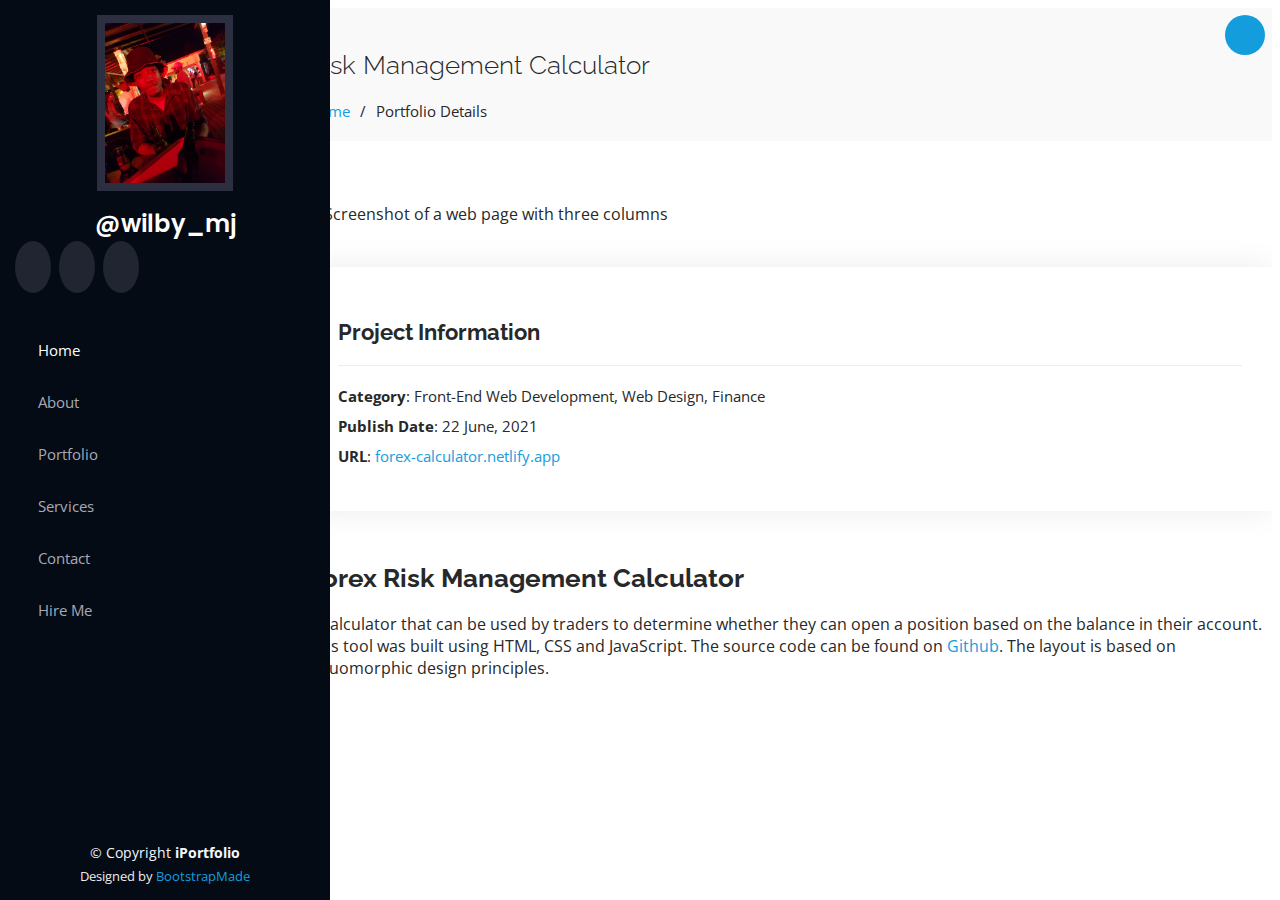
==== pages/forex-calculator.html @ 1f835883 "Revert "Menu edit + services fix"" ====
<!DOCTYPE html>
<html lang="en">

<head>
  <meta charset="utf-8">
  <meta content="width=device-width, initial-scale=1.0" name="viewport">

  <title>Portfolio Details | William Mujuni Balaile</title>
  <meta content="" name="description">
  <meta content="" name="keywords">

  <!-- Favicons -->
  <link href="/assets/img/favicon.png" rel="icon">
  <link href="/assets/img/apple-touch-icon.png" rel="apple-touch-icon">

  <!-- Google Fonts -->
  <link href="https://fonts.googleapis.com/css?family=Open+Sans:300,300i,400,400i,600,600i,700,700i|Raleway:300,300i,400,400i,500,500i,600,600i,700,700i|Poppins:300,300i,400,400i,500,500i,600,600i,700,700i" rel="stylesheet">

  <!-- Vendor CSS Files -->
  <link href="/assets/vendor/aos/aos.css" rel="stylesheet">
  <link href="/assets/vendor/bootstrap/css/bootstrap.min.css" rel="stylesheet">
  <link href="/assets/vendor/bootstrap-icons/bootstrap-icons.css" rel="stylesheet">
  <link href="/assets/vendor/boxicons/css/boxicons.min.css" rel="stylesheet">
  <link href="/assets/vendor/glightbox/css/glightbox.min.css" rel="stylesheet">
  <link href="/assets/vendor/swiper/swiper-bundle.min.css" rel="stylesheet">

  <!-- Template Main CSS File -->
  <link href="/assets/css/style.css" rel="stylesheet">

  <!-- =======================================================
  * Template Name: iPortfolio - v3.3.0
  * Template URL: https://bootstrapmade.com/iportfolio-bootstrap-portfolio-websites-template/
  * Author: BootstrapMade.com
  * License: https://bootstrapmade.com/license/
  ======================================================== -->
</head>

<body>

  <!-- ======= Mobile nav toggle button ======= -->
  <i class="bi bi-list mobile-nav-toggle d-xl-none"></i>

  <!-- ======= Header ======= -->
  <header id="header">
    <div class="d-flex flex-column">

      <div class="profile">
        <img src="/assets/img/profile.jpg" alt="" class="img-fluid rounded-circle">
        <h1 class="text-light"><a href="../index.html">@wilby_mj</a></h1>
        <div class="social-links mt-3 text-center">
          <a href="https://twitter.com/wilby_mj" class="twitter"><i class="bx bxl-twitter"></i></a>
          <a href="https://www.instagram.com/wilby_mj/" class="instagram"><i class="bx bxl-instagram"></i></a>
          <a href="https://www.linkedin.com/in/william-balaile-55426b133/" class="linkedin"><i class="bx bxl-linkedin"></i></a>
        </div>
      </div>

      <nav id="navbar" class="nav-menu navbar">
        <ul>
          <li><a href="../index.html" class="nav-link scrollto active"><i class="bx bx-home"></i> <span>Home</span></a></li>
          <li><a href="../index.html#about" class="nav-link scrollto"><i class="bx bx-user"></i> <span>About</span></a></li>
          <li><a href="../index.html#portfolio" class="nav-link scrollto"><i class="bx bx-book-content"></i> <span>Portfolio</span></a></li>
          <li><a href="../index.html#services" class="nav-link scrollto"><i class="bx bx-server"></i> <span>Services</span></a></li>
          <li><a href="../index.html#contact" class="nav-link scrollto"><i class="bx bx-envelope"></i> <span>Contact</span></a></li>
          <li><a href="#" class="nav-link scrollto"><i class="bx bx-file-blank"></i> <span>Hire Me</span></a></li>
        </ul>
      </nav><!-- .nav-menu -->
    </div>
  </header>
  <!-- End Header -->

  <main id="main">

    <!-- ======= Breadcrumbs ======= -->
    <section id="breadcrumbs" class="breadcrumbs">
      <div class="container">

        <div class="d-flex justify-content-between align-items-center">
          <h2>Risk Management Calculator</h2>
          <ol>
            <li><a href="../index.html">Home</a></li>
            <li>Portfolio Details</li>
          </ol>
        </div>

      </div>
    </section>
    <!-- End Breadcrumbs -->

    <!-- ======= Portfolio Details Section ======= -->
    <section id="portfolio-details" class="portfolio-details">
      <div class="container">

        <div class="row gy-4">

          <div class="col-lg-8">
            <div class="portfolio-details-slider swiper-container">
              <div class="swiper-wrapper align-items-center">

                <div class="swiper-slide">
                  <img src="/assets/img/portfolio/risk-management-calculator-active.png" alt="">
                </div>

                <div class="swiper-slide">
                  <img src="/assets/img/portfolio/risk-management-calculator-intructions.png" alt="Screenshot of a web page with three columns">
                </div>

                <div class="swiper-slide">
                  <img src="/assets/img/portfolio/risk-management-calculator-github.png" alt="">
                </div>

              </div>
              <div class="swiper-pagination"></div>
            </div>
          </div>

          <div class="col-lg-4">
            <div class="portfolio-info">
              <h3>Project Information</h3>
              <ul>
                <li><strong>Category</strong>: Front-End Web Development, Web Design, Finance</li>
                <li><strong>Publish Date</strong>: 22 June, 2021</li>
                <li><strong>URL</strong>: <a href="https://forex-calculator.netlify.app">forex-calculator.netlify.app</a></li>
              </ul>
            </div>
            <div class="portfolio-description">
              <h2>Forex Risk Management Calculator</h2>
              <p>
                A calculator that can be used by traders to determine whether they can open a position based on the 
                balance in their account.
                <br>
                This tool was built using HTML, CSS and JavaScript. The source code can be found on <a href="https://github.com/wilby-mj/Forex-Calculator">Github</a>.
                The layout is based on Neuomorphic design principles.
              </p>
            </div>
          </div>

        </div>

      </div>
    </section>
    <!-- End Portfolio Details Section -->

  </main>
  <!-- End #main -->

  <!-- ======= Footer ======= -->
  <footer id="footer">
    <div class="container">
      <div class="copyright">
        &copy; Copyright <strong><span>iPortfolio</span></strong>
      </div>
      <div class="credits">
        <!-- All the links in the footer should remain intact. -->
        <!-- You can delete the links only if you purchased the pro version. -->
        <!-- Licensing information: https://bootstrapmade.com/license/ -->
        <!-- Purchase the pro version with working PHP/AJAX contact form: https://bootstrapmade.com/iportfolio-bootstrap-portfolio-websites-template/ -->
        Designed by <a href="https://bootstrapmade.com/">BootstrapMade</a>
      </div>
    </div>
  </footer><!-- End  Footer -->

  <a href="#" class="back-to-top d-flex align-items-center justify-content-center"><i class="bi bi-arrow-up-short"></i></a>

  <!-- Vendor JS Files -->
  <script src="/assets/vendor/aos/aos.js"></script>
  <script src="/assets/vendor/bootstrap/js/bootstrap.bundle.min.js"></script>
  <script src="/assets/vendor/glightbox/js/glightbox.min.js"></script>
  <script src="/assets/vendor/isotope-layout/isotope.pkgd.min.js"></script>
  <script src="/assets/vendor/php-email-form/validate.js"></script>
  <script src="/assets/vendor/purecounter/purecounter.js"></script>
  <script src="/assets/vendor/swiper/swiper-bundle.min.js"></script>
  <script src="/assets/vendor/typed.js/typed.min.js"></script>
  <script src="/assets/vendor/waypoints/noframework.waypoints.js"></script>

  <!-- Template Main JS File -->
  <script src="/assets/js/main.js"></script>

</body>

</html>
---- assets/css/style.css ----
/**
* Template Name: iPortfolio - v3.3.0
* Template URL: https://bootstrapmade.com/iportfolio-bootstrap-portfolio-websites-template/
* Author: BootstrapMade.com
* License: https://bootstrapmade.com/license/
*/

/*--------------------------------------------------------------
# General
--------------------------------------------------------------*/
body {
  font-family: "Open Sans", sans-serif;
  color: #272829;
}

a {
  color: #149ddd;
  text-decoration: none;
}

a:hover {
  color: #37b3ed;
  text-decoration: none;
}

h1, h2, h3, h4, h5, h6 {
  font-family: "Raleway", sans-serif;
}

/*--------------------------------------------------------------
# Back to top button
--------------------------------------------------------------*/
.back-to-top {
  position: fixed;
  visibility: hidden;
  opacity: 0;
  right: 15px;
  bottom: 15px;
  z-index: 996;
  background: #149ddd;
  width: 40px;
  height: 40px;
  border-radius: 50px;
  transition: all 0.4s;
}

.back-to-top i {
  font-size: 28px;
  color: #fff;
  line-height: 0;
}

.back-to-top:hover {
  background: #2eafec;
  color: #fff;
}

.back-to-top.active {
  visibility: visible;
  opacity: 1;
}

/*--------------------------------------------------------------
# Header
--------------------------------------------------------------*/
#header {
  position: fixed;
  top: 0;
  left: 0;
  bottom: 0;
  width: 300px;
  transition: all ease-in-out 0.5s;
  z-index: 9997;
  transition: all 0.5s;
  padding: 0 15px;
  background: #040b14;
  overflow-y: auto;
}

#header .profile img {
  margin: 15px auto;
  display: block;
  width: 120px;
  border: 8px solid #2c2f3f;
}

#header .profile h1 {
  font-size: 24px;
  margin: 0;
  padding: 0;
  font-weight: 600;
  -moz-text-align-last: center;
  text-align-last: center;
  font-family: "Poppins", sans-serif;
}

#header .profile h1 a, #header .profile h1 a:hover {
  color: #fff;
  text-decoration: none;
}

#header .profile .social-links a {
  font-size: 18px;
  display: inline-block;
  background: #212431;
  color: #fff;
  line-height: 1;
  padding: 8px 0;
  margin-right: 4px;
  border-radius: 50%;
  text-align: center;
  width: 36px;
  height: 36px;
  transition: 0.3s;
}

#header .profile .social-links a:hover {
  background: #149ddd;
  color: #fff;
  text-decoration: none;
}

#main {
  margin-left: 300px;
}

@media (max-width: 1199px) {
  #header {
    left: -300px;
  }
  #main {
    margin-left: 0;
  }
}

/*--------------------------------------------------------------
# Navigation Menu
--------------------------------------------------------------*/
/* Desktop Navigation */
.nav-menu {
  padding: 30px 0 0 0;
}

.nav-menu * {
  margin: 0;
  padding: 0;
  list-style: none;
}

.nav-menu > ul > li {
  position: relative;
  white-space: nowrap;
}

.nav-menu a, .nav-menu a:focus {
  display: flex;
  align-items: center;
  color: #a8a9b4;
  padding: 12px 15px;
  margin-bottom: 8px;
  transition: 0.3s;
  font-size: 15px;
}

.nav-menu a i, .nav-menu a:focus i {
  font-size: 24px;
  padding-right: 8px;
  color: #6f7180;
}

.nav-menu a:hover, .nav-menu .active, .nav-menu .active:focus, .nav-menu li:hover > a {
  text-decoration: none;
  color: #fff;
}

.nav-menu a:hover i, .nav-menu .active i, .nav-menu .active:focus i, .nav-menu li:hover > a i {
  color: #149ddd;
}

/* Mobile Navigation */
.mobile-nav-toggle {
  position: fixed;
  right: 15px;
  top: 15px;
  z-index: 9998;
  border: 0;
  font-size: 24px;
  transition: all 0.4s;
  outline: none !important;
  background-color: #149ddd;
  color: #fff;
  width: 40px;
  height: 40px;
  display: inline-flex;
  align-items: center;
  justify-content: center;
  line-height: 0;
  border-radius: 50px;
  cursor: pointer;
}

.mobile-nav-active {
  overflow: hidden;
}

.mobile-nav-active #header {
  left: 0;
}

/*--------------------------------------------------------------
# Hero Section
--------------------------------------------------------------*/
#hero {
  width: 100%;
  height: 100vh;
  background: url("../img/setup.jpg") top center;
  background-size: cover;
}

#hero:before {
  content: "";
  background: rgba(5, 13, 24, 0.3);
  position: absolute;
  bottom: 0;
  top: 0;
  left: 0;
  right: 0;
  z-index: 1;
}

#hero .hero-container {
  position: relative;
  z-index: 2;
  min-width: 300px;
}

#hero h1 {
  margin: 0 0 10px 0;
  font-size: 64px;
  font-weight: 700;
  line-height: 56px;
  color: #fff;
}

#hero p {
  color: #fff;
  margin-bottom: 50px;
  font-size: 26px;
  font-family: "Poppins", sans-serif;
}

#hero p span {
  color: #fff;
  padding-bottom: 4px;
  letter-spacing: 1px;
  border-bottom: 3px solid #149ddd;
}

@media (min-width: 1024px) {
  #hero {
    background-attachment: fixed;
  }
}

@media (max-width: 768px) {
  #hero h1 {
    font-size: 28px;
    line-height: 36px;
  }
  #hero h2 {
    font-size: 18px;
    line-height: 24px;
    margin-bottom: 30px;
  }
}

/*--------------------------------------------------------------
# Sections General
--------------------------------------------------------------*/
section {
  padding: 60px 0;
  overflow: hidden;
}

.section-bg {
  background: #f5f8fd;
}

.section-title {
  padding-bottom: 30px;
}

.section-title h2 {
  font-size: 32px;
  font-weight: bold;
  margin-bottom: 20px;
  padding-bottom: 20px;
  position: relative;
  color: #173b6c;
}

.section-title h2::after {
  content: '';
  position: absolute;
  display: block;
  width: 50px;
  height: 3px;
  background: #149ddd;
  bottom: 0;
  left: 0;
}

.section-title p {
  margin-bottom: 0;
}

/*--------------------------------------------------------------
# About
--------------------------------------------------------------*/
.about .content h3 {
  font-weight: 700;
  font-size: 26px;
  color: #173b6c;
}

.about .content ul {
  list-style: none;
  padding: 0;
}

.about .content ul li {
  margin-bottom: 20px;
  display: flex;
  align-items: center;
}

.about .content ul strong {
  margin-right: 10px;
}

.about .content ul i {
  font-size: 16px;
  margin-right: 5px;
  color: #149ddd;
  line-height: 0;
}

.about .content p:last-child {
  margin-bottom: 0;
}

/*--------------------------------------------------------------
# Facts
--------------------------------------------------------------*/
.facts {
  padding-bottom: 30px;
}

.facts .count-box {
  padding: 30px;
  width: 100%;
}

.facts .count-box i {
  display: block;
  font-size: 44px;
  color: #149ddd;
  float: left;
  line-height: 0;
}

.facts .count-box span {
  font-size: 48px;
  line-height: 40px;
  display: block;
  font-weight: 700;
  color: #050d18;
  margin-left: 60px;
}

.facts .count-box p {
  padding: 15px 0 0 0;
  margin: 0 0 0 60px;
  font-family: "Raleway", sans-serif;
  font-size: 14px;
  color: #122f57;
}

.facts .count-box a {
  font-weight: 600;
  display: block;
  margin-top: 20px;
  color: #122f57;
  font-size: 15px;
  font-family: "Poppins", sans-serif;
  transition: ease-in-out 0.3s;
}

.facts .count-box a:hover {
  color: #1f5297;
}

/*--------------------------------------------------------------
# Akills
--------------------------------------------------------------*/
.skills .progress {
  height: 60px;
  display: block;
  background: none;
  border-radius: 0;
}

.skills .progress .skill {
  padding: 0;
  margin: 0 0 6px 0;
  text-transform: uppercase;
  display: block;
  font-weight: 600;
  font-family: "Poppins", sans-serif;
  color: #050d18;
}

.skills .progress .skill-desc{
  padding: 0;
  margin: 0 0 6px 0;
  text-transform: uppercase;
  display: block;
  font-weight: 300;
  font-family: "Poppins", sans-serif;
  color: #050d18;
}

.skills .progress .skill .val {
  float: right;
  font-style: normal;
}

.skills .progress-bar-wrap {
  background: #dce8f8;
  height: 10px;
}

.skills .progress-bar {
  width: 1px;
  height: 10px;
  transition: .9s;
  background-color: #149ddd;
}

/*--------------------------------------------------------------
# Resume
--------------------------------------------------------------*/
.resume .resume-title {
  font-size: 26px;
  font-weight: 700;
  margin-top: 20px;
  margin-bottom: 20px;
  color: #050d18;
}

.resume .resume-item {
  padding: 0 0 20px 20px;
  margin-top: -2px;
  border-left: 2px solid #1f5297;
  position: relative;
}

.resume .resume-item h4 {
  line-height: 18px;
  font-size: 18px;
  font-weight: 600;
  text-transform: uppercase;
  font-family: "Poppins", sans-serif;
  color: #050d18;
  margin-bottom: 10px;
}

.resume .resume-item h5 {
  font-size: 16px;
  background: #e4edf9;
  padding: 5px 15px;
  display: inline-block;
  font-weight: 600;
  margin-bottom: 10px;
}

.resume .resume-item ul {
  padding-left: 20px;
}

.resume .resume-item ul li {
  padding-bottom: 10px;
}

.resume .resume-item:last-child {
  padding-bottom: 0;
}

.resume .resume-item::before {
  content: "";
  position: absolute;
  width: 16px;
  height: 16px;
  border-radius: 50px;
  left: -9px;
  top: 0;
  background: #fff;
  border: 2px solid #1f5297;
}

/*--------------------------------------------------------------
# Portfolio
--------------------------------------------------------------*/
.portfolio .portfolio-item {
  margin-bottom: 30px;
}

.portfolio #portfolio-flters {
  padding: 0;
  margin: 0 auto 35px auto;
  list-style: none;
  text-align: center;
  background: #fff;
  border-radius: 50px;
  padding: 2px 15px;
}

.portfolio #portfolio-flters li {
  cursor: pointer;
  display: inline-block;
  padding: 10px 15px 8px 15px;
  font-size: 14px;
  font-weight: 600;
  line-height: 1;
  text-transform: uppercase;
  color: #272829;
  margin-bottom: 5px;
  transition: all 0.3s ease-in-out;
}

.portfolio #portfolio-flters li:hover, .portfolio #portfolio-flters li.filter-active {
  color: #149ddd;
}

.portfolio #portfolio-flters li:last-child {
  margin-right: 0;
}

.portfolio .portfolio-wrap {
  transition: 0.3s;
  position: relative;
  overflow: hidden;
  z-index: 1;
}

.portfolio .portfolio-wrap::before {
  content: "";
  background: rgba(255, 255, 255, 0.5);
  position: absolute;
  left: 0;
  right: 0;
  top: 0;
  bottom: 0;
  transition: all ease-in-out 0.3s;
  z-index: 2;
  opacity: 0;
}

.portfolio .portfolio-wrap .portfolio-links {
  opacity: 1;
  left: 0;
  right: 0;
  bottom: -60px;
  z-index: 3;
  position: absolute;
  transition: all ease-in-out 0.3s;
  display: flex;
  justify-content: center;
}

.portfolio .portfolio-wrap .portfolio-links a {
  color: #fff;
  font-size: 28px;
  text-align: center;
  background: rgba(20, 157, 221, 0.75);
  transition: 0.3s;
  width: 50%;
}

.portfolio .portfolio-wrap .portfolio-links a:hover {
  background: rgba(20, 157, 221, 0.95);
}

.portfolio .portfolio-wrap .portfolio-links a + a {
  border-left: 1px solid #37b3ed;
}

.portfolio .portfolio-wrap:hover::before {
  top: 0;
  left: 0;
  right: 0;
  bottom: 0;
  opacity: 1;
}

.portfolio .portfolio-wrap:hover .portfolio-links {
  opacity: 1;
  bottom: 0;
}

/*--------------------------------------------------------------
# Portfolio Details
--------------------------------------------------------------*/
.portfolio-details {
  padding-top: 40px;
}

.portfolio-details .portfolio-details-slider img {
  width: 100%;
}

.portfolio-details .portfolio-details-slider .swiper-pagination {
  margin-top: 20px;
  position: relative;
}

.portfolio-details .portfolio-details-slider .swiper-pagination .swiper-pagination-bullet {
  width: 12px;
  height: 12px;
  background-color: #fff;
  opacity: 1;
  border: 1px solid #149ddd;
}

.portfolio-details .portfolio-details-slider .swiper-pagination .swiper-pagination-bullet-active {
  background-color: #149ddd;
}

.portfolio-details .portfolio-info {
  padding: 30px;
  box-shadow: 0px 0 30px rgba(5, 13, 24, 0.08);
}

.portfolio-details .portfolio-info h3 {
  font-size: 22px;
  font-weight: 700;
  margin-bottom: 20px;
  padding-bottom: 20px;
  border-bottom: 1px solid #eee;
}

.portfolio-details .portfolio-info ul {
  list-style: none;
  padding: 0;
  font-size: 15px;
}

.portfolio-details .portfolio-info ul li + li {
  margin-top: 10px;
}

.portfolio-details .portfolio-description {
  padding-top: 30px;
}

.portfolio-details .portfolio-description h2 {
  font-size: 26px;
  font-weight: 700;
  margin-bottom: 20px;
}

.portfolio-details .portfolio-description p {
  padding: 0;
}

/*--------------------------------------------------------------
# Services
--------------------------------------------------------------*/
.services .icon-box {
  margin-bottom: 20px;
}

.services .icon {
  float: left;
  display: flex;
  align-items: center;
  justify-content: center;
  width: 54px;
  height: 54px;
  background: #149ddd;
  border-radius: 50%;
  transition: 0.5s;
  border: 1px solid #149ddd;
}

.services .icon i {
  color: #fff;
  font-size: 24px;
  line-height: 0;
}

.services .icon-box:hover .icon {
  background: #fff;
}

.services .icon-box:hover .icon i {
  color: #149ddd;
}

.services .title {
  margin-left: 80px;
  font-weight: 700;
  margin-bottom: 15px;
  font-size: 18px;
}

.services .title a {
  color: #343a40;
}

.services .title a:hover {
  color: #149ddd;
}

.services .description {
  margin-left: 80px;
  line-height: 24px;
  font-size: 14px;
}

/*--------------------------------------------------------------
# Testimonials
--------------------------------------------------------------*/
.testimonials .testimonial-item {
  box-sizing: content-box;
  text-align: center;
  min-height: 320px;
}

.testimonials .testimonial-item .testimonial-img {
  width: 90px;
  border-radius: 50%;
  margin: 0 auto;
}

.testimonials .testimonial-item h3 {
  font-size: 18px;
  font-weight: bold;
  margin: 10px 0 5px 0;
  color: #111;
}

.testimonials .testimonial-item h4 {
  font-size: 14px;
  color: #999;
  margin: 0;
}

.testimonials .testimonial-item .quote-icon-left, .testimonials .testimonial-item .quote-icon-right {
  color: #c3e8fa;
  font-size: 26px;
}

.testimonials .testimonial-item .quote-icon-left {
  display: inline-block;
  left: -5px;
  position: relative;
}

.testimonials .testimonial-item .quote-icon-right {
  display: inline-block;
  right: -5px;
  position: relative;
  top: 10px;
}

.testimonials .testimonial-item p {
  font-style: italic;
  margin: 0 15px 15px 15px;
  padding: 20px;
  background: #fff;
  position: relative;
  margin-bottom: 35px;
  border-radius: 6px;
  box-shadow: 0px 2px 15px rgba(0, 0, 0, 0.1);
}

.testimonials .testimonial-item p::after {
  content: "";
  width: 0;
  height: 0;
  border-top: 20px solid #fff;
  border-right: 20px solid transparent;
  border-left: 20px solid transparent;
  position: absolute;
  bottom: -20px;
  left: calc(50% - 20px);
}

.testimonials .swiper-pagination {
  margin-top: 20px;
  position: relative;
}

.testimonials .swiper-pagination .swiper-pagination-bullet {
  width: 12px;
  height: 12px;
  background-color: #fff;
  opacity: 1;
  border: 1px solid #149ddd;
}

.testimonials .swiper-pagination .swiper-pagination-bullet-active {
  background-color: #149ddd;
}

/*--------------------------------------------------------------
# Contact
--------------------------------------------------------------*/
.contact {
  padding-bottom: 130px;
}

.contact .info {
  padding: 30px;
  background: #fff;
  width: 100%;
  box-shadow: 0 0 24px 0 rgba(0, 0, 0, 0.12);
}

.contact .info i {
  font-size: 20px;
  color: #149ddd;
  float: left;
  width: 44px;
  height: 44px;
  background: #dff3fc;
  display: flex;
  justify-content: center;
  align-items: center;
  border-radius: 50px;
  transition: all 0.3s ease-in-out;
}

.contact .info h4 {
  padding: 0 0 0 60px;
  font-size: 22px;
  font-weight: 600;
  margin-bottom: 5px;
  color: #050d18;
}

.contact .info p {
  padding: 0 0 10px 60px;
  margin-bottom: 20px;
  font-size: 14px;
  color: #173b6c;
}

.contact .info .email p {
  padding-top: 5px;
}

.contact .info .social-links {
  padding-left: 60px;
}

.contact .info .social-links a {
  font-size: 18px;
  display: inline-block;
  background: #333;
  color: #fff;
  line-height: 1;
  padding: 8px 0;
  border-radius: 50%;
  text-align: center;
  width: 36px;
  height: 36px;
  transition: 0.3s;
  margin-right: 10px;
}

.contact .info .social-links a:hover {
  background: #149ddd;
  color: #fff;
}

.contact .info .email:hover i, .contact .info .address:hover i, .contact .info .phone:hover i {
  background: #149ddd;
  color: #fff;
}

.contact .php-email-form {
  width: 100%;
  padding: 30px;
  background: #fff;
  box-shadow: 0 0 24px 0 rgba(0, 0, 0, 0.12);
}

.contact .php-email-form .form-group {
  padding-bottom: 8px;
}

.contact .php-email-form .validate {
  display: none;
  color: red;
  margin: 0 0 15px 0;
  font-weight: 400;
  font-size: 13px;
}

.contact .php-email-form .error-message {
  display: none;
  color: #fff;
  background: #ed3c0d;
  text-align: left;
  padding: 15px;
  font-weight: 600;
}

.contact .php-email-form .error-message br + br {
  margin-top: 25px;
}

.contact .php-email-form .sent-message {
  display: none;
  color: #fff;
  background: #18d26e;
  text-align: center;
  padding: 15px;
  font-weight: 600;
}

.contact .php-email-form .loading {
  display: none;
  background: #fff;
  text-align: center;
  padding: 15px;
}

.contact .php-email-form .loading:before {
  content: "";
  display: inline-block;
  border-radius: 50%;
  width: 24px;
  height: 24px;
  margin: 0 10px -6px 0;
  border: 3px solid #18d26e;
  border-top-color: #eee;
  -webkit-animation: animate-loading 1s linear infinite;
  animation: animate-loading 1s linear infinite;
}

.contact .php-email-form .form-group {
  margin-bottom: 15px;
}

.contact .php-email-form label {
  padding-bottom: 8px;
}

.contact .php-email-form input, .contact .php-email-form textarea {
  border-radius: 0;
  box-shadow: none;
  font-size: 14px;
}

.contact .php-email-form input {
  height: 44px;
}

.contact .php-email-form textarea {
  padding: 10px 15px;
}

.contact .php-email-form button[type="submit"] {
  background: #149ddd;
  border: 0;
  padding: 10px 24px;
  color: #fff;
  transition: 0.4s;
  border-radius: 4px;
}

.contact .php-email-form button[type="submit"]:hover {
  background: #37b3ed;
}

@-webkit-keyframes animate-loading {
  0% {
    transform: rotate(0deg);
  }
  100% {
    transform: rotate(360deg);
  }
}

@keyframes animate-loading {
  0% {
    transform: rotate(0deg);
  }
  100% {
    transform: rotate(360deg);
  }
}

/*--------------------------------------------------------------
# Breadcrumbs
--------------------------------------------------------------*/
.breadcrumbs {
  padding: 20px 0;
  background: #f9f9f9;
}

.breadcrumbs h2 {
  font-size: 26px;
  font-weight: 300;
}

.breadcrumbs ol {
  display: flex;
  flex-wrap: wrap;
  list-style: none;
  padding: 0;
  margin: 0;
  font-size: 15px;
}

.breadcrumbs ol li + li {
  padding-left: 10px;
}

.breadcrumbs ol li + li::before {
  display: inline-block;
  padding-right: 10px;
  color: #0e2442;
  content: "/";
}

@media (max-width: 768px) {
  .breadcrumbs .d-flex {
    display: block !important;
  }
  .breadcrumbs ol {
    display: block;
  }
  .breadcrumbs ol li {
    display: inline-block;
  }
}

/*--------------------------------------------------------------
# Footer
--------------------------------------------------------------*/
#footer {
  padding: 15px;
  color: #f4f6fd;
  font-size: 14px;
  position: fixed;
  left: 0;
  bottom: 0;
  width: 300px;
  z-index: 9999;
  background: #040b14;
}

#footer .copyright {
  text-align: center;
}

#footer .credits {
  padding-top: 5px;
  text-align: center;
  font-size: 13px;
  color: #eaebf0;
}

@media (max-width: 1199px) {
  #footer {
    position: static;
    width: auto;
    padding-right: 20px 15px;
  }
}
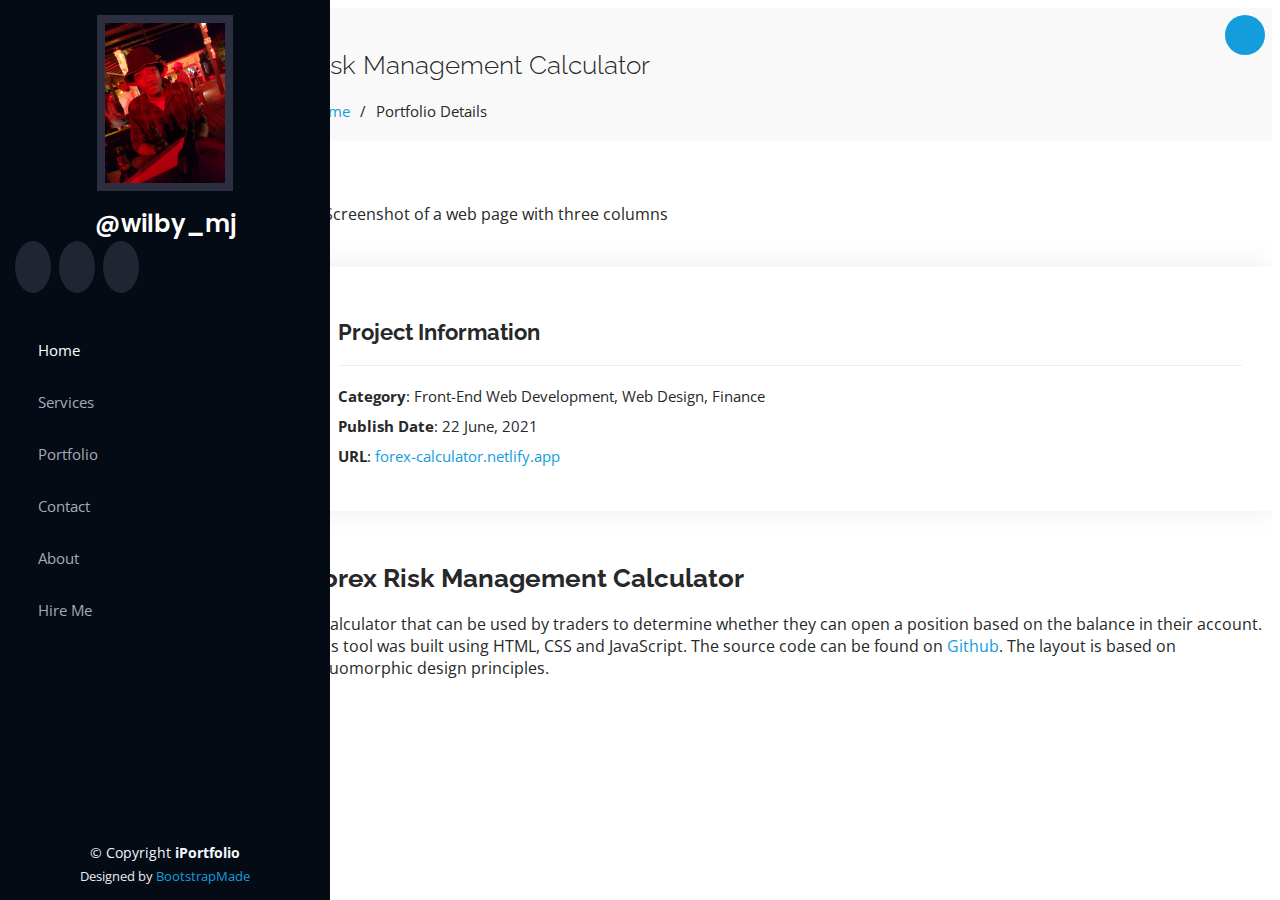
==== commit 43b41c12: "Menu Fix" ====
--- a/pages/forex-calculator.html
+++ b/pages/forex-calculator.html
@@ -57,10 +57,10 @@
       <nav id="navbar" class="nav-menu navbar">
         <ul>
           <li><a href="../index.html" class="nav-link scrollto active"><i class="bx bx-home"></i> <span>Home</span></a></li>
+          <li><a href="../index.html#services" class="nav-link scrollto"><i class="bx bx-server"></i> <span>Services</span></a></li>
+          <li><a href="../index.html#portfolio" class="nav-link scrollto"><i class="bx bx-book-content"></i> <span>Portfolio</span></a></li>
+          <li><a href="../index.html#contact" class="nav-link scrollto"><i class="bx bx-envelope"></i> <span>Contact</span></a></li>
           <li><a href="../index.html#about" class="nav-link scrollto"><i class="bx bx-user"></i> <span>About</span></a></li>
-          <li><a href="../index.html#portfolio" class="nav-link scrollto"><i class="bx bx-book-content"></i> <span>Portfolio</span></a></li>
-          <li><a href="../index.html#services" class="nav-link scrollto"><i class="bx bx-server"></i> <span>Services</span></a></li>
-          <li><a href="../index.html#contact" class="nav-link scrollto"><i class="bx bx-envelope"></i> <span>Contact</span></a></li>
           <li><a href="#" class="nav-link scrollto"><i class="bx bx-file-blank"></i> <span>Hire Me</span></a></li>
         </ul>
       </nav><!-- .nav-menu -->
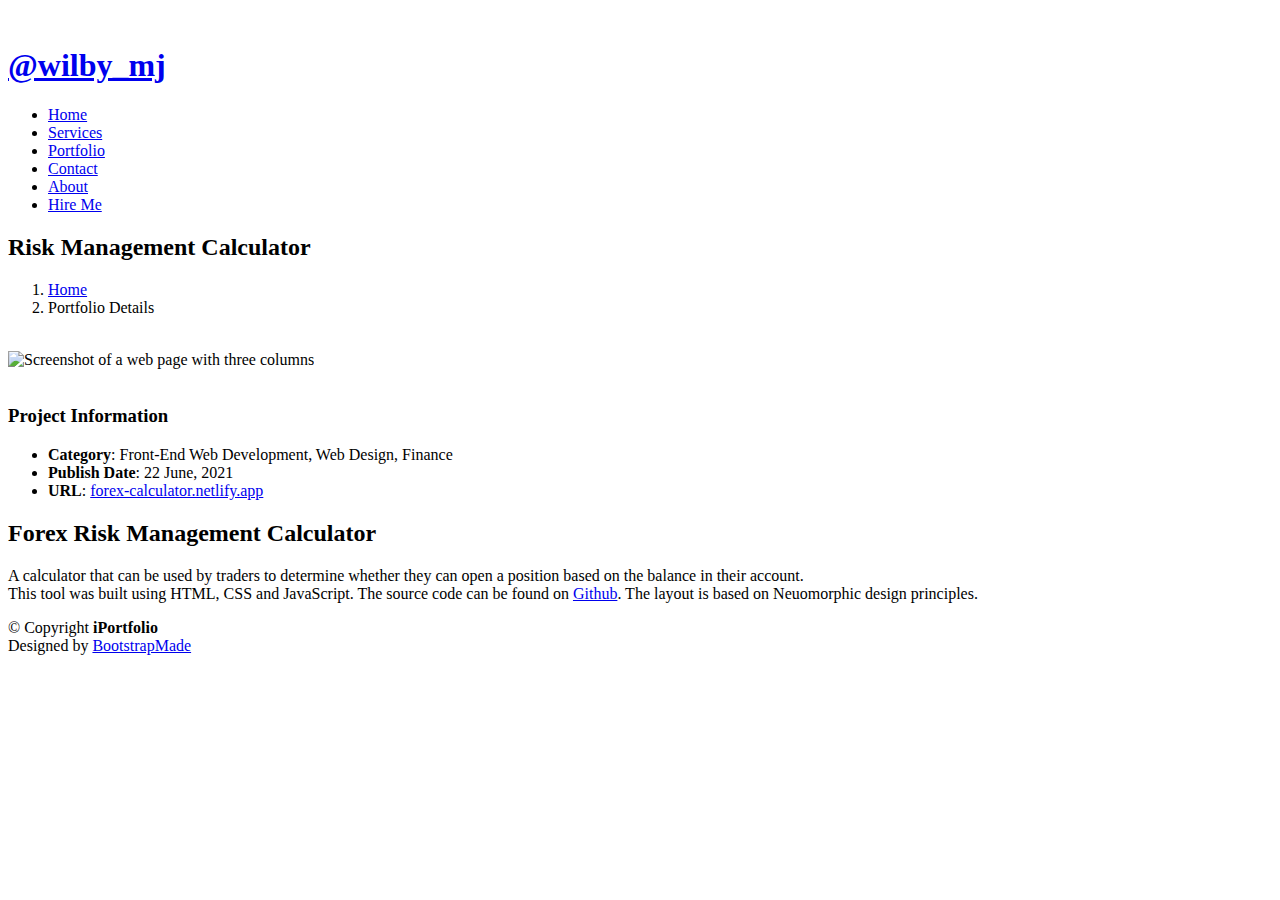
==== commit abf776ac: "Update forex-calculator.html" ====
--- a/pages/forex-calculator.html
+++ b/pages/forex-calculator.html
@@ -5,10 +5,19 @@
   <meta charset="utf-8">
   <meta content="width=device-width, initial-scale=1.0" name="viewport">
 
-  <title>Portfolio Details | William Mujuni Balaile</title>
+  <title>Portfolio Details | @wilby_mj</title>
   <meta content="" name="description">
   <meta content="" name="keywords">
 
+  <!-- Global site tag (gtag.js) - Google Analytics -->
+  <script async src="https://www.googletagmanager.com/gtag/js?id=G-608SL7WZDE"></script>
+  <script>
+    window.dataLayer = window.dataLayer || [];
+    function gtag(){dataLayer.push(arguments);}
+    gtag('js', new Date());
+    gtag('config', 'G-608SL7WZDE');
+  </script>
+    
   <!-- Favicons -->
   <link href="/assets/img/favicon.png" rel="icon">
   <link href="/assets/img/apple-touch-icon.png" rel="apple-touch-icon">
@@ -50,7 +59,7 @@
         <div class="social-links mt-3 text-center">
           <a href="https://twitter.com/wilby_mj" class="twitter"><i class="bx bxl-twitter"></i></a>
           <a href="https://www.instagram.com/wilby_mj/" class="instagram"><i class="bx bxl-instagram"></i></a>
-          <a href="https://www.linkedin.com/in/william-balaile-55426b133/" class="linkedin"><i class="bx bxl-linkedin"></i></a>
+          <a href="https://github.com/wilby-mj?tab=repositories" class="github"><i class="bx bxl-github"></i></a>
         </div>
       </div>
 
@@ -61,7 +70,7 @@
           <li><a href="../index.html#portfolio" class="nav-link scrollto"><i class="bx bx-book-content"></i> <span>Portfolio</span></a></li>
           <li><a href="../index.html#contact" class="nav-link scrollto"><i class="bx bx-envelope"></i> <span>Contact</span></a></li>
           <li><a href="../index.html#about" class="nav-link scrollto"><i class="bx bx-user"></i> <span>About</span></a></li>
-          <li><a href="#" class="nav-link scrollto"><i class="bx bx-file-blank"></i> <span>Hire Me</span></a></li>
+          <li><a href="../assets/Profile.pdf" class="nav-link scrollto"><i class="bx bx-file-blank"></i> <span>Hire Me</span></a></li>
         </ul>
       </nav><!-- .nav-menu -->
     </div>
@@ -177,4 +186,4 @@
 
 </body>
 
-</html>+</html>
